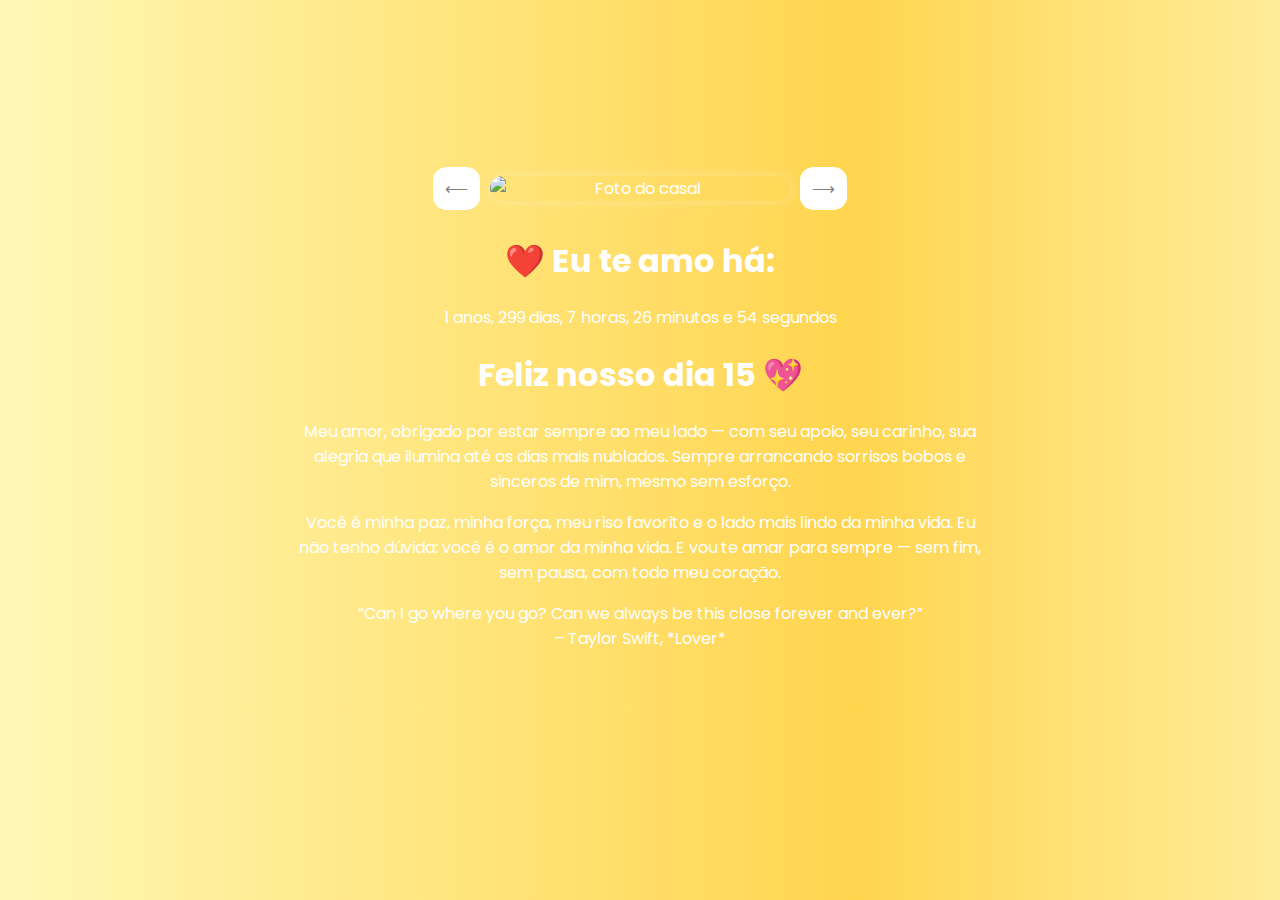
==== surpresa.html @ 1079443c "Add files via upload" ====
<!DOCTYPE html>
<html lang="pt-BR">
<head>
  <meta charset="UTF-8" />
  <meta name="viewport" content="width=device-width, initial-scale=1.0"/>
  <title>Te Amo ❤️</title>
  <link rel="stylesheet" href="style.css" />
  <link rel="preconnect" href="https://fonts.googleapis.com">
<link rel="preconnect" href="https://fonts.gstatic.com" crossorigin>
<link href="https://fonts.googleapis.com/css2?family=Fira+Code:wght@300..700&family=Poppins:ital,wght@0,100;0,200;0,300;0,400;0,500;0,600;0,700;0,800;0,900;1,100;1,200;1,300;1,400;1,500;1,600;1,700;1,800;1,900&display=swap" rel="stylesheet">
</head>
<body>

   <!-- Substitua esse trecho na surpresa.html -->
<div class="spotify-player">
    <iframe 
      style="border-radius:12px" 
      src="https://open.spotify.com/embed/track/1dGr1c8CrMLDpV6mPbImSI?utm_source=generator" 
      height="80" 
      frameborder="0" 
      allowfullscreen="" 
      allow="autoplay; clipboard-write; encrypted-media; fullscreen; picture-in-picture" 
      loading="lazy">
    </iframe>
  </div>
  
  
      

  <div class="container">
    <div class="carrossel">
      <button class="prev" onclick="mudaFoto(-1)">⟵</button>
      <img id="fotoAtual" src="foto1.jpg" alt="Foto do casal" class="fade-in"/>
      <button class="next" onclick="mudaFoto(1)">⟶</button>
    </div>

    <h2>❤️ Eu te amo há:</h2>
    <div id="contador"></div>

    <h1>Feliz nosso dia 15 💖</h1>
    <p>Meu amor, obrigado por estar sempre ao meu lado — com seu apoio, seu carinho, sua alegria que ilumina até os dias mais nublados. Sempre arrancando sorrisos bobos e sinceros de mim, mesmo sem esforço.</p>
    <p>Você é minha paz, minha força, meu riso favorito e o lado mais lindo da minha vida. Eu não tenho dúvida: você é o amor da minha vida. E vou te amar para sempre — sem fim, sem pausa, com todo meu coração.</p>
    <p class="quote">“Can I go where you go? Can we always be this close forever and ever?”<br>– Taylor Swift, *Lover*</p>
  </div>

  <script src="script.js"></script>
</body>
</html>
---- style.css ----
body {
    margin: 0;
    font-family: 'Poppins', sans-serif;
    background: linear-gradient(to right, #fff8b7, #ffe680, #ffd54f, #ffec99);
    color: #fff;
    text-align: center;
    padding: 20px;
  }
  
  
  
  .container {
    max-width: 700px;
    margin: auto;
    padding: 20px;
    animation: slide-up 1.5s ease;
  }
  
  h1, h2 {
    font-size: 2rem;
    margin-bottom: 20px;
  }
  
  .enter-button {
    background-color: #ff6b81;
    color: white;
    padding: 15px 30px;
    font-size: 1.2rem;
    border: none;
    border-radius: 20px;
    cursor: pointer;
    transition: background 0.3s;
  }
  
  .enter-button:hover {
    background-color: #ff4757;
  }
  
  .carrossel {
    display: flex;
    align-items: center;
    justify-content: center;
    gap: 10px;
    margin-bottom: 20px;
    flex-wrap: wrap;
  }
  
  .carrossel img {
    width: 300px;
    height: auto;
    border-radius: 16px;
    box-shadow: 0 0 12px rgba(255, 255, 255, 0.3);
    transition: all 0.4s ease;
  }
  
  .carrossel button {
    background-color: white;
    border: none;
    padding: 12px;
    border-radius: 30%;
    color: gray;
    font-size: 1.0rem;
    cursor: pointer;
    transition: background 0.3s;
  }
  
  .carrossel button:hover {
    background-color: #ff4757;
  }
  
  .mensagem {
    font-size: 1.1rem;
    margin-top: 30px;
    line-height: 1.5;
    padding: 0 10px;
  }
  
  .fade-in {
    animation: fade 1s ease-in-out;
  }
  
  @keyframes fade {
    from {
      opacity: 0;
      transform: scale(0.95);
    }
    to {
      opacity: 1;
      transform: scale(1);
    }
  }
  
  @keyframes slide-up {
    from {
      transform: translateY(30px);
      opacity: 0;
    }
    to {
      transform: translateY(0);
      opacity: 1;
    }
  }
  
  /* Responsivo */
  @media (max-width: 600px) {
    .carrossel img {
      width: 90%;
    }
  
    .carrossel {
      flex-direction: column;
    }
  
    .carrossel button {
      margin: 10px;
    }
  
    .mensagem {
      font-size: 1rem;
    }
  
    h1, h2 {
      font-size: 1.5rem;
    }
  
    .enter-button {
      font-size: 1rem;
      padding: 10px 20px;
    }
  }

  .spotify-player {
    max-width: 400px;
    max-height: 100px;
    margin: 20px auto;
    padding: 0 10px;
  }
  
  body {
    overflow-x: hidden;
  }

  body {
    font-family: 'poppins-regular',
  }
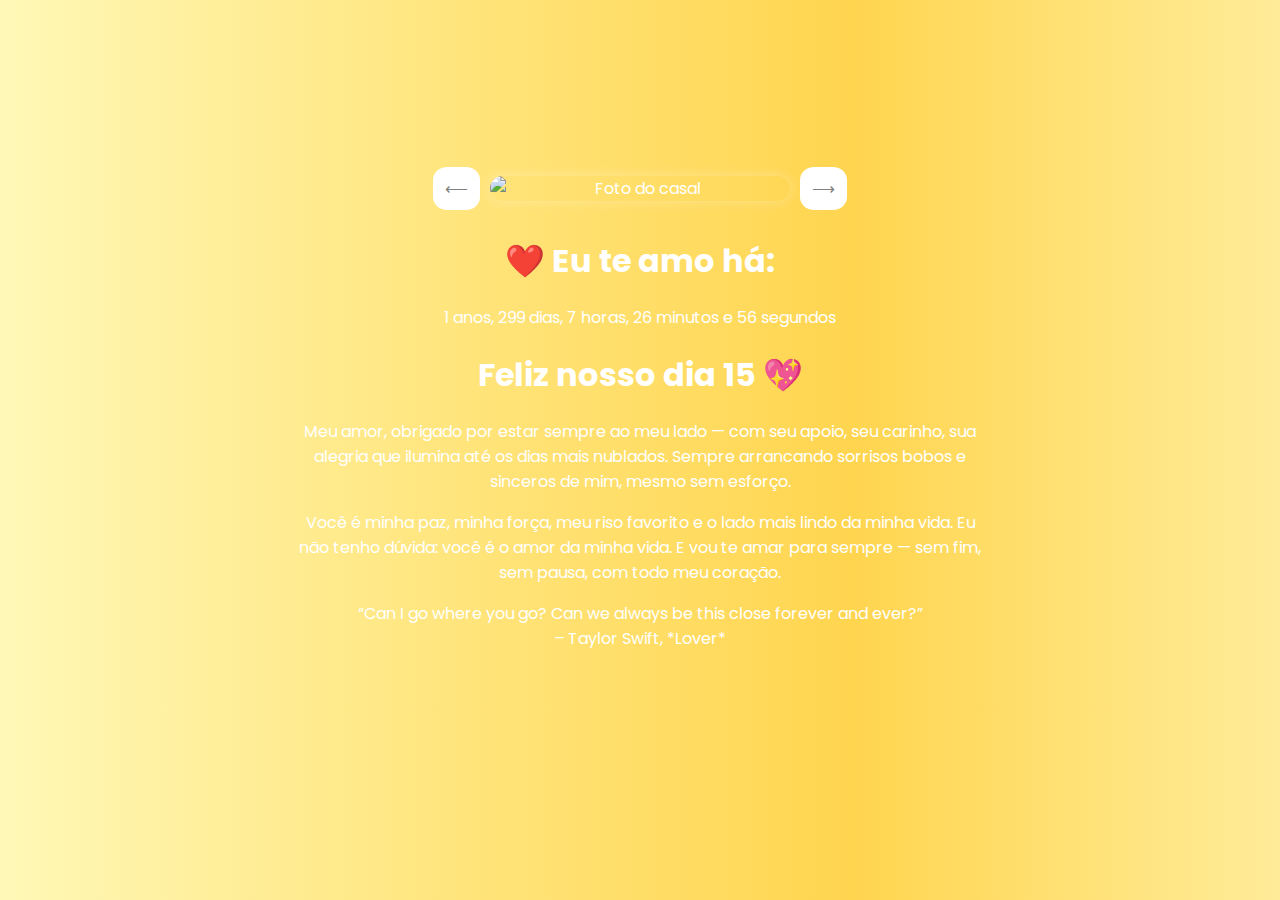
==== commit 40260333: "Update surpresa.html" ====
--- a/surpresa.html
+++ b/surpresa.html
@@ -15,7 +15,7 @@
 <div class="spotify-player">
     <iframe 
       style="border-radius:12px" 
-      src="https://open.spotify.com/embed/track/1dGr1c8CrMLDpV6mPbImSI?utm_source=generator" 
+      src="https://open.spotify.com/embed/track/6VsvKPJ4xjVNKpI8VVZ3SV?utm_source=generator"
       height="80" 
       frameborder="0" 
       allowfullscreen="" 
